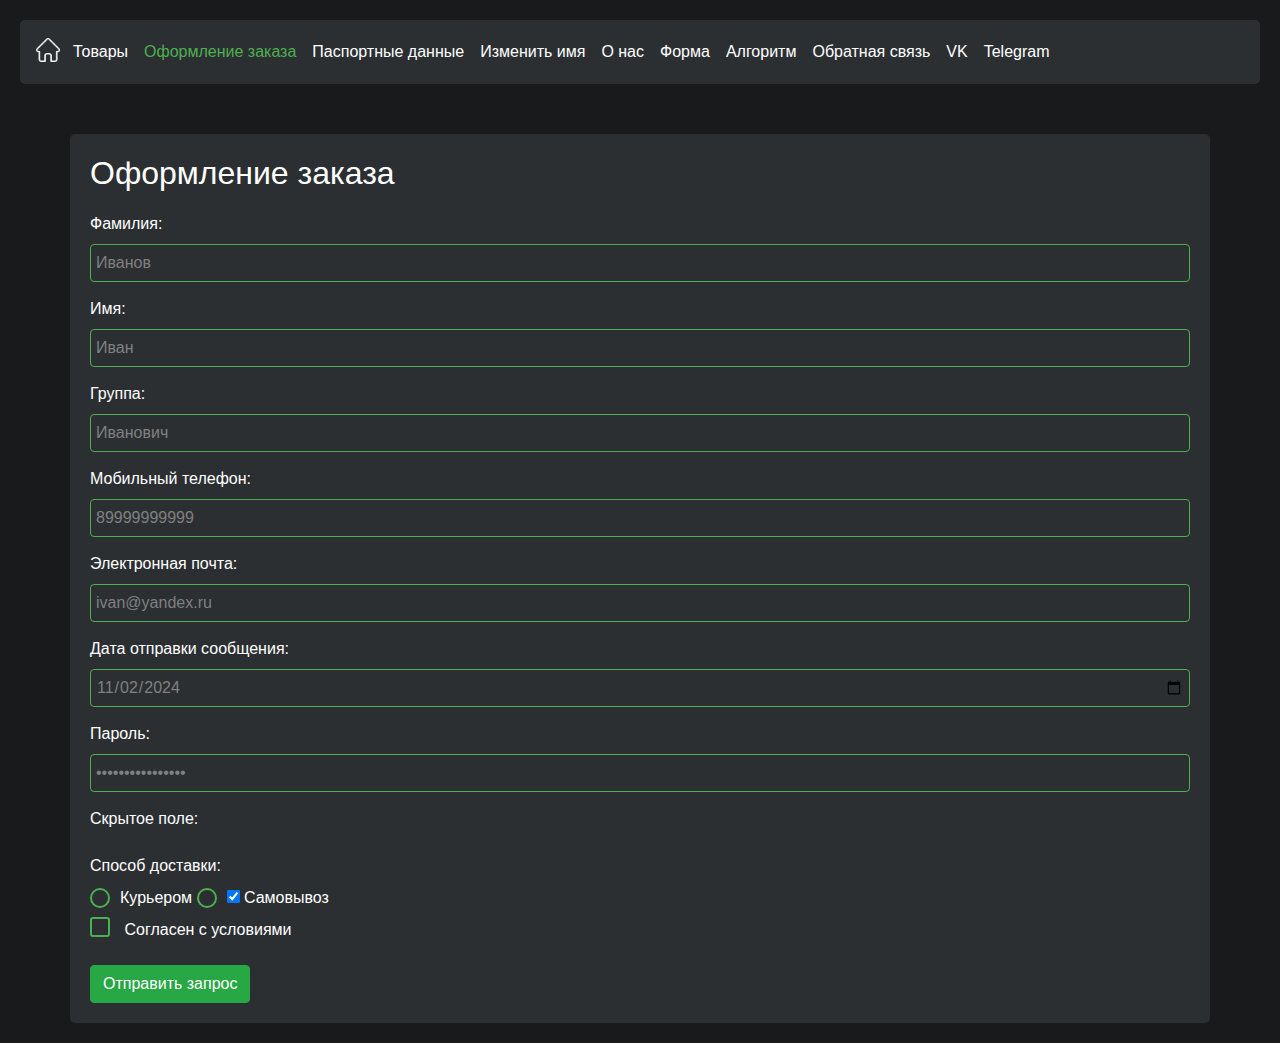
==== html/checkout.html @ e9bf18bd "Update checkout.html" ====
<!DOCTYPE html>
<html lang="en">
<head>
    <meta charset="UTF-8">
    <meta name="viewport" content="width=device-width, initial-scale=1.0">
    <title>Оформление заказа</title>
    <link rel="stylesheet" href="https://stackpath.bootstrapcdn.com/bootstrap/4.5.2/css/bootstrap.min.css">
    <link rel="stylesheet" href="../styles/styles.css">
</head>
<body>
    <nav class="navbar navbar-expand-lg navbar-dark bg-dark">
        <a class="navbar-brand" href="index.html">
            <img src="../icons/home.png" alt="Главная" class="home-icon" id="home-icon">
        </a>
        <div class="collapse navbar-collapse">
            <ul class="navbar-nav">
                <li class="nav-item"><a class="nav-link" href="products.html">Товары</a></li>
                <li class="nav-item"><a class="nav-link active" href="checkout.html">Оформление заказа</a></li>
                <li class="nav-item"><a class="nav-link" href="passport.html">Паспортные данные</a></li>
                <li class="nav-item"><a class="nav-link" href="change_names.html">Изменить имя</a></li>
                <li class="nav-item"><a class="nav-link" href="about.html">О нас</a></li>
                <li class="nav-item"><a class="nav-link" href="form.html">Форма</a></li>
                <li class="nav-item"><a class="nav-link" href="algo_solution.html">Алгоритм</a></li>
                <li class="nav-item"><a class="nav-link" href="form.html#originalDataForm">Обратная связь</a></li>
                <li class="nav-item"><a class="nav-link" href="https://vk.com">VK</a></li>
                <li class="nav-item"><a class="nav-link" href="https://web.telegram.org" target="_blank">Telegram</a></li>
            </ul>
        </div>
    </nav>
    <div class="container">
        <h2>Оформление заказа</h2>
        <form id="checkoutForm" action="https://ya.ru/submit" method="POST" onsubmit="return validateForm()">
            <div class="form-group">
                <label for="lastName">Фамилия:</label>
                <input type="text" class="form-control" name="lastName" required value="Иванов">
            </div>
            <div class="form-group">
                <label for="firstName">Имя:</label>
                <input type="text" class="form-control" name="firstName" required value="Иван">
            </div>
            <div class="form-group">
                <label for="group">Группа:</label>
                <input type="text" class="form-control" name="group" required value="Иванович">
            </div>
            <div class="form-group">
                <label for="mobile">Мобильный телефон:</label>
                <input type="tel" class="form-control" name="mobile" required value="89999999999">
            </div>
            <div class="form-group">
                <label for="email">Электронная почта:</label>
                <input type="email" class="form-control" name="email" required value="ivan@yandex.ru">
            </div>
            <div class="form-group">
                <label for="date">Дата отправки сообщения:</label>
                <input type="date" class="form-control" name="date" required value="2024-11-02">
            </div>
            <div class="form-group">
                <label for="password">Пароль:</label>
                <input type="password" class="form-control" name="password" required value="asasaskldjsdfdfk">
            </div>
            <div class="form-group">
                <label for="hiddenField">Скрытое поле:</label>
                <input type="hidden" name="hiddenField" value="Пол" value="М">
            </div>
            <div class="form-group">
                <label>Способ доставки:</label>
                <div>
                    <label class="custom-radio">
                        <span class="radio-btn"></span>
                        Курьером
                    </label>
                    <label class="custom-radio">
                        <input type="checkbox" name="subscribe" value="yes" checked>
                        <span class="radio-btn"></span>
                        Самовывоз
                    </label>
                </div>
                <label class="custom-checkbox">
                    <input type="checkbox" name="subscribe" value="yes">
                    <span class="checkbox-btn"></span>
                </label>
                <label for="subscribe"> Согласен с условиями</label>
            </div>
            <button type="submit" class="btn btn-success" id="submit">Отправить запрос</button>
        </form>
    </div>
    <script>
        function validateForm() {
            const form = document.getElementById('checkoutForm');
            const requiredFields = form.querySelectorAll('[required]');
            let allFilled = true;

            requiredFields.forEach(field => {
                if (!field.value) {
                    allFilled = false;
                    field.classList.add('is-invalid');
                } else {
                    field.classList.remove('is-invalid'); 
                }
            });

            if (!allFilled) {
                alert('Пожалуйста, заполните все обязательные поля.');
            }

            return allFilled;
        }
    </script>
</body>
</html>
---- styles/styles.css ----
body {
    font-family: Arial, sans-serif;
    margin: 20px;
    background-color: #181a1b;
    color: white;
}

h1, h2, h3 {
    color: #fff;
}

.passport-container {
    width: 600px;
    height: 765px;
    margin-top: 30px;
    margin-bottom: 30px;
    background-image: url("../images/passport_image.png");
    background-size: cover;
}

.page-1, .page-2 {
    padding: 20px;
}

.header {
    padding-top: 65px;
    padding-left: 60px;
}

.organization {
    color: black !important;
    margin-top: 10px;
    margin-left: 45px;
}

.date-number {
    padding-top: 55px;
    padding-left: 125px;
    text-align: left !important;
    color: black !important;
    margin-left: -80px !important;
    margin-top: -5px !important;
}

.number {
    margin-left: 150px;
}

.signatures-container {
    display: flex;
    justify-content: center;
    margin-top: 60px;
}

.signature {
    height: 100px;
    margin: 0 50px;
}

.name-section {
    text-align: center;
    margin-top: -220px;
    margin-left: 80px;
}

.name {
    color: black !important;
    margin: 5px;
}

.middle-name {
    color: black !important;
    margin-top: 15px;
}

.birth-info {
    color: black !important;
    margin: 0;
    padding-left: 35px;
}

.city, .region {
    color: black !important;
    margin: 0;
}

.passport-photo {
    width: 134px;
    height: auto;
    margin-left: 30px;
    margin-top: 100px;
}

.container {
    background-color: #2c2f32 !important;
    padding: 20px !important;
    border-radius: 5px !important;
    color: white !important;
    font-family: Arial, sans-serif !important;
}

.navbar {
    background-color: #2c2f32 !important;
    border-radius: 5px !important;
    margin-bottom: 50px;
}

.navbar-brand {
    margin: auto;
    margin-bottom: 8px;
    padding-right: 5px;
}

.nav-link {
    color: white !important;
}

.nav-link.active {
    color: #4CAF50 !important;
}

.nav-link:hover {
    color: #4CAF50 !important;
}

form {
    margin-top: 20px;
}

.form-group {
    margin-bottom: 15px;
}
input[type="text"],
input[type="number"],
input[type="tel"],
input[type="email"],
input[type="date"],
input[type="password"],
textarea {
    padding: 5px;
    width: 100% !important;
    background-color: #2c2f32 !important;
    color: white !important;
    border: 1px solid #4CAF50 !important;
}

input[type="text"]::placeholder,
input[type="number"]::placeholder,
input[type="tel"]::placeholder,
input[type="email"]::placeholder,
input[type="date"]::placeholder,
input[type="password"]::placeholder {
    background-color: #2c2f32 !important;
    color: grey !important;
}

input[type="text"]:not(:placeholder-shown),
input[type="number"]:not(:placeholder-shown),
input[type="tel"]:not(:placeholder-shown),
input[type="email"]:not(:placeholder-shown),
input[type="date"]:not(:placeholder-shown),
input[type="password"]:not(:placeholder-shown) {
    background-color: #2c2f32 !important;
    color: grey !important; 
}

input[type="text"]:not(:placeholder-shown)::placeholder,
input[type="number"]:not(:placeholder-shown)::placeholder,
input[type="tel"]:not(:placeholder-shown)::placeholder,
input[type="email"]:not(:placeholder-shown)::placeholder,
input[type="date"]:not(:placeholder-shown)::placeholder,
input[type="password"]:not(:placeholder-shown)::placeholder {
    color: transparent;
}

input[type="button"],
input[type="submit"] {
    padding: 5px 10px;
    background-color: #4CAF50 !important;
    color: white !important;
    border: none;
    cursor: pointer;
}

input[type="button"]:hover,
input[type="submit"]:hover {
    background-color: #45a049;
}

#resultMessage {
    margin-top: 20px;
    font-weight: bold;
}

table {
    width: 100%;
    border-collapse: collapse;
}

table td {
    padding: 10px;
    border: 1px solid #4CAF50;
    background-color: rgba(255, 255, 255, 0.1);
}

.discount-table {
    position: relative;
    z-index: 1;
    border-collapse: collapse;
}

.discount-table::before {
    content: '';
    position: absolute;
    top: 0;
    left: 0;
    right: 0;
    bottom: 0;
    background-image: url('../images/background-image.png');
    background-size: cover;
    opacity: 0.5;
    z-index: -1;
}

.discount-table::after {
    content: '';
    position: absolute;
    top: 0;
    left: 0;
    right: 0;
    bottom: 0;
    background-color: rgba(0, 0, 0, 0.5);
    z-index: -1;
}

.discount-table td {
    padding: 20px;
    text-align: center;
    vertical-align: middle;
}

.discount-table img {
    max-width: 20%;
    height: auto;
}

.img-fluid {
    padding-top: 30px;
    padding-bottom: 30px;
    width: auto;
    height: auto;
}

.img-fluid.passport {
    width: 60% !important;
}

img {
    width: 1600px;
    height: 1600px;
}

.price {
    color: #4CAF50 !important;
    font-weight: bold;
    font-size: larger;
}

.info-image {
    padding-top: 30px;
    padding-bottom: 30px;
    width: auto;
    height: 500px;
}

input[type="radio"] {
    accent-color: #4CAF50;
}

.custom-radio input[type="radio"] {
    display: none;
}

.custom-radio {
    position: relative;
    padding-left: 30px;
    cursor: pointer;
    user-select: none;
}

.radio-btn {
    position: absolute;
    top: 50%;
    left: 0;
    width: 20px;
    height: 20px;
    background-color: #2c2f32;
    border: 2px solid #4CAF50;
    border-radius: 50%;
    transform: translateY(-50%);
    transition: background-color 0.3s;
}

.custom-radio input[type="radio"]:checked + .radio-btn {
    background-color: #4CAF50;
}

.custom-checkbox input[type="checkbox"] {
    display: none;
}

.custom-checkbox {
    position: relative;
    padding-left: 30px;
    cursor: pointer;
    user-select: none;
}

.checkbox-btn {
    position: absolute;
    top: 50%;
    left: 0;
    width: 20px;
    height: 20px;
    background-color: #2c2f32;
    border: 2px solid #4CAF50;
    border-radius: 3px;
    transform: translateY(-50%);
    transition: background-color 0.3s, border-color 0.3s;
}

.custom-checkbox input[type="checkbox"]:checked + .checkbox-btn {
    background-color: #4CAF50;
}

.home-icon {
    width: 24px;
    height: 24px;
    display: inline-block;
}
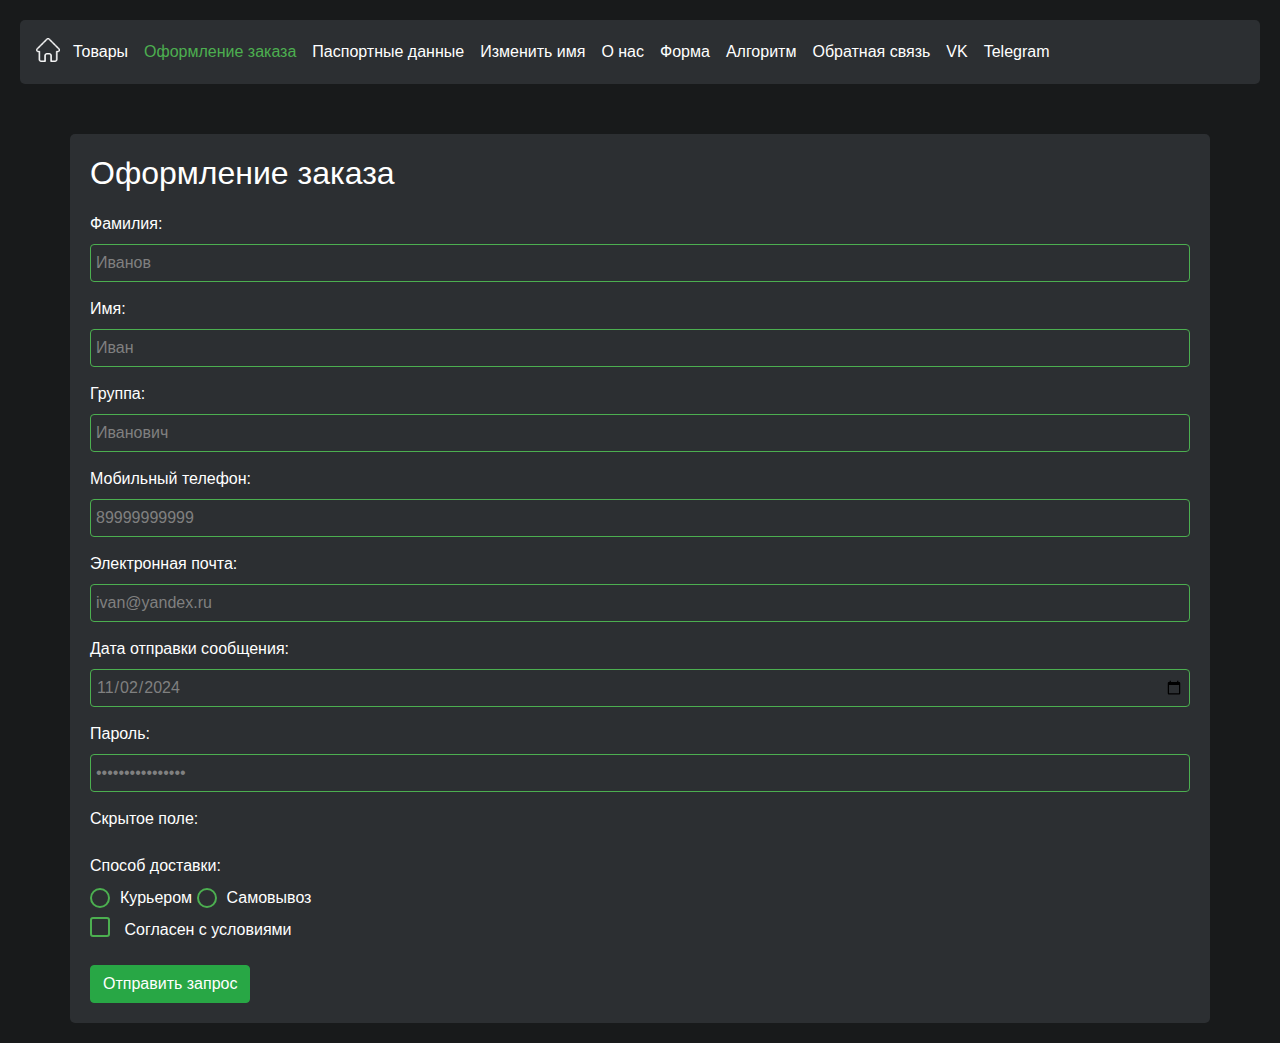
==== commit 41ac9ab4: "Update checkout.html" ====
--- a/html/checkout.html
+++ b/html/checkout.html
@@ -66,11 +66,10 @@
                 <label>Способ доставки:</label>
                 <div>
                     <label class="custom-radio">
-                        <span class="radio-btn"></span>
+                        <span class="radio-btn" value="yes"></span>
                         Курьером
                     </label>
                     <label class="custom-radio">
-                        <input type="checkbox" name="subscribe" value="yes" checked>
                         <span class="radio-btn"></span>
                         Самовывоз
                     </label>
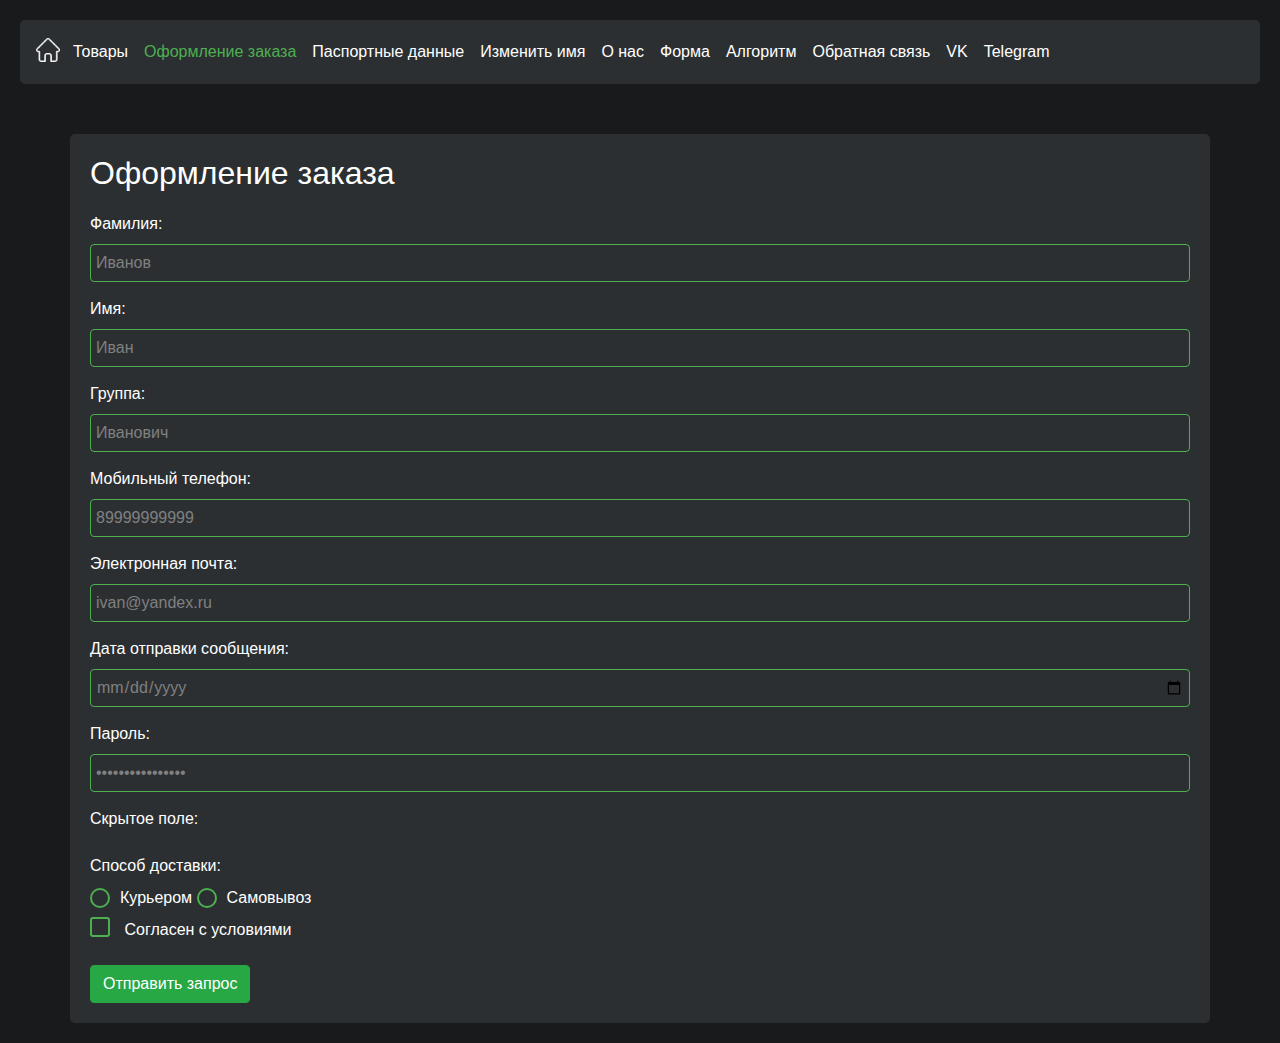
==== commit 16c7ac4f: "Update checkout.html" ====
--- a/html/checkout.html
+++ b/html/checkout.html
@@ -52,7 +52,7 @@
             </div>
             <div class="form-group">
                 <label for="date">Дата отправки сообщения:</label>
-                <input type="date" class="form-control" name="date" required value="2024-11-02">
+                <input type="date" class="form-control" name="date" required value="2.11.2024">
             </div>
             <div class="form-group">
                 <label for="password">Пароль:</label>
@@ -66,10 +66,12 @@
                 <label>Способ доставки:</label>
                 <div>
                     <label class="custom-radio">
-                        <span class="radio-btn" value="yes"></span>
+                        <input type="radio" name="delivery" value="courier" required>
+                        <span class="radio-btn"></span>
                         Курьером
                     </label>
                     <label class="custom-radio">
+                        <input type="radio" name="delivery" value="pickup" required>
                         <span class="radio-btn"></span>
                         Самовывоз
                     </label>
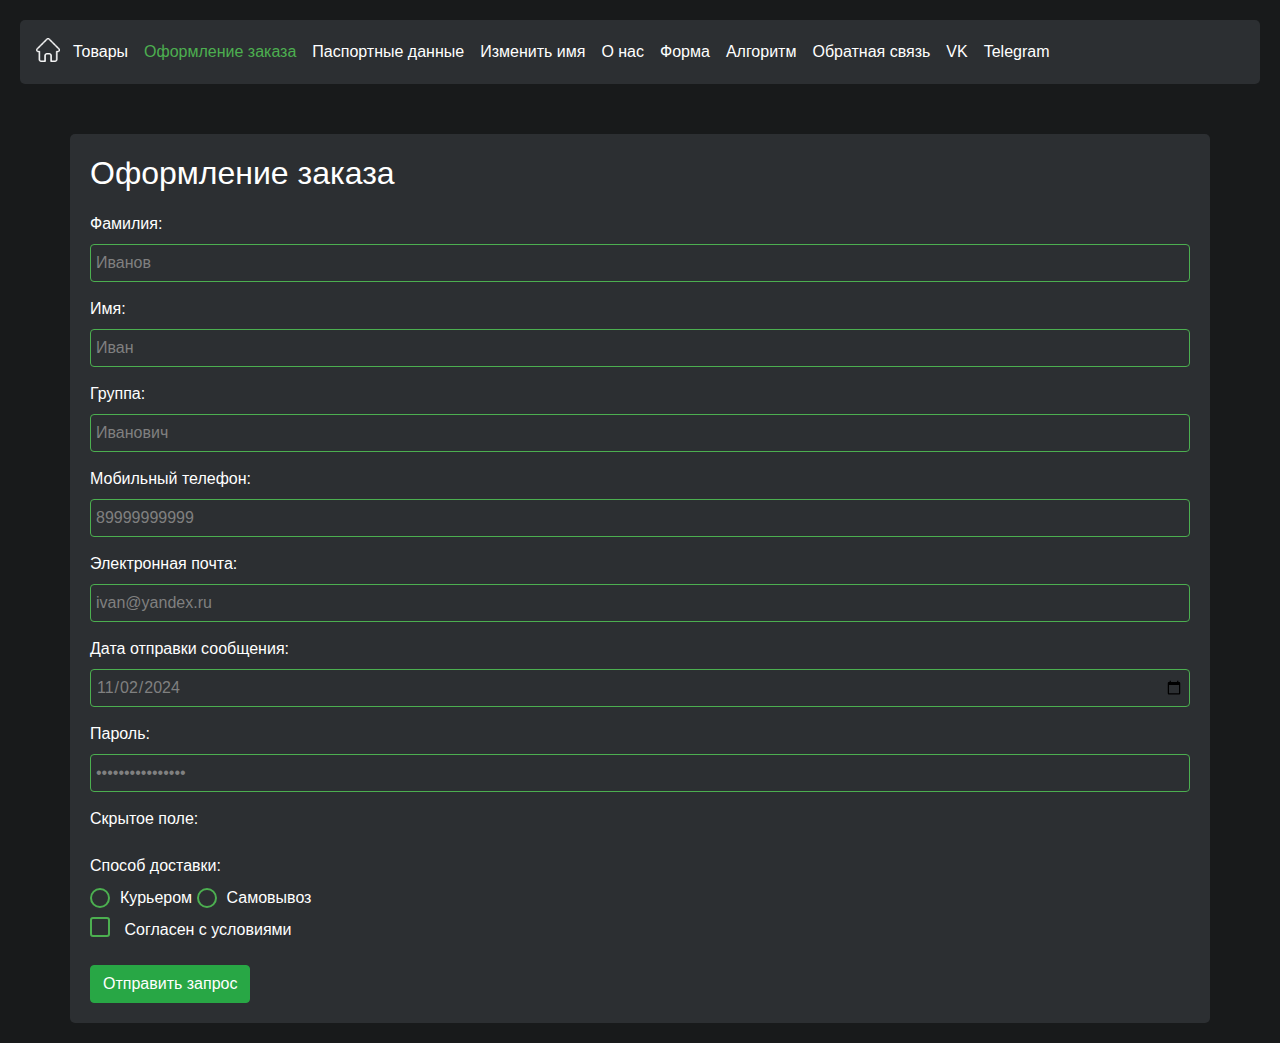
==== commit b953f7c9: "Update checkout.html" ====
--- a/html/checkout.html
+++ b/html/checkout.html
@@ -52,7 +52,7 @@
             </div>
             <div class="form-group">
                 <label for="date">Дата отправки сообщения:</label>
-                <input type="date" class="form-control" name="date" required value="2.11.2024">
+                <input type="date" class="form-control" name="date" required value="2024-11-02">
             </div>
             <div class="form-group">
                 <label for="password">Пароль:</label>
